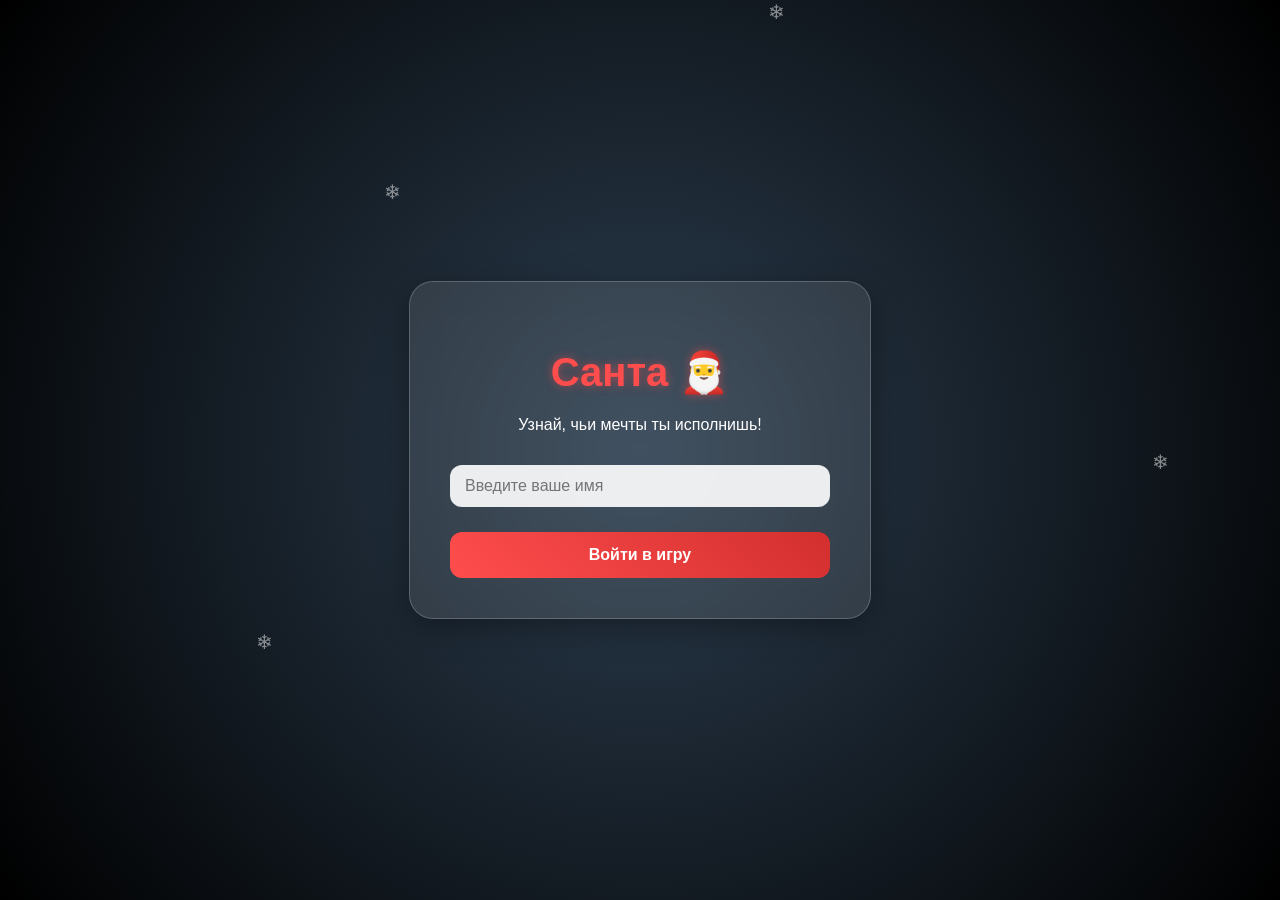
==== wwwroot/index.html @ ebaa2176 "1.0" ====
<!DOCTYPE html>
<html lang="ru">
<head>
    <meta charset="UTF-8">
    <meta name="viewport" content="width=device-width, initial-scale=1.0">
    <title>Тайный Санта</title>
    <link rel="stylesheet" href="style.css">
</head>
<body>

    <div class="card">
        <h1>Санта 🎅</h1>
        
        <div id="step1">
            <p>Узнай, чьи мечты ты исполнишь!</p>
            <input type="text" id="userName" placeholder="Введите ваше имя">
            <button onclick="register()">Войти в игру</button>
        </div>

        <div id="step2" class="hidden">
            <p>Привет, <b id="displayMe"></b>! ✨</p>
            <div class="result-box">
                Твой друг:<br>
                <div id="giftFor">?</div>
            </div>
            
            <input type="text" id="myWish" placeholder="Что подарить тебе?">
            <button onclick="sendWish()">Сохранить желание 🎁</button>
            
            <button class="secondary" onclick="checkFriendWish()">Узнать желание друга 👀</button>
            <p id="friendWishDisplay"></p>
        </div>
    </div>

    <script src="script.js"></script>
</body>
</html>
---- wwwroot/style.css ----
body {
    margin: 0;
    padding: 0;
    font-family: 'Segoe UI', Roboto, sans-serif;
    background: radial-gradient(circle, #2c3e50 0%, #000000 100%);
    height: 100vh;
    display: flex;
    justify-content: center;
    align-items: center;
    overflow: hidden;
    color: white;
}

/* Анимация снега */
body::before {
    content: "❄";
    position: absolute;
    top: -10%;
    left: 10%;
    font-size: 20px;
    color: white;
    opacity: 0.5;
    animation: snow 10s linear infinite;
    text-shadow: 20vw 30vh 0 white, 50vw 10vh 0 white, 80vw 60vh 0 white, 10vw 80vh 0 white;
}

@keyframes snow {
    0% { transform: translateY(0); }
    100% { transform: translateY(110vh); }
}

.card {
    background: rgba(255, 255, 255, 0.1);
    backdrop-filter: blur(15px);
    border: 1px solid rgba(255, 255, 255, 0.2);
    padding: 40px;
    border-radius: 24px;
    box-shadow: 0 8px 32px 0 rgba(0, 0, 0, 0.37);
    width: 380px;
    text-align: center;
    z-index: 10;
}

h1 { font-size: 2.5rem; margin-bottom: 20px; color: #ff4d4d; text-shadow: 0 0 10px rgba(255,77,77,0.5); }

input {
    width: 100%;
    padding: 12px 15px;
    margin: 15px 0;
    border: none;
    border-radius: 12px;
    background: rgba(255, 255, 255, 0.9);
    color: #333;
    font-size: 16px;
    box-sizing: border-box;
    outline: none;
}

button {
    width: 100%;
    padding: 14px;
    background: linear-gradient(45deg, #ff4d4d, #d32f2f);
    color: white;
    border: none;
    border-radius: 12px;
    cursor: pointer;
    font-size: 16px;
    font-weight: bold;
    transition: transform 0.2s, box-shadow 0.2s;
    margin-top: 10px;
}

button:hover {
    transform: translateY(-2px);
    box-shadow: 0 5px 15px rgba(211, 47, 47, 0.4);
}

button.secondary {
    background: linear-gradient(45deg, #4facfe, #00f2fe);
    margin-top: 20px;
}

.result-box {
    background: rgba(255, 255, 255, 0.15);
    padding: 20px;
    border-radius: 15px;
    margin: 20px 0;
    border-left: 5px solid #ff4d4d;
}

.hidden { display: none; }
#giftFor { color: #ffeb3b; font-size: 1.8rem; margin: 10px 0; }
#friendWishDisplay { color: #81c784; margin-top: 15px; font-weight: 500; }
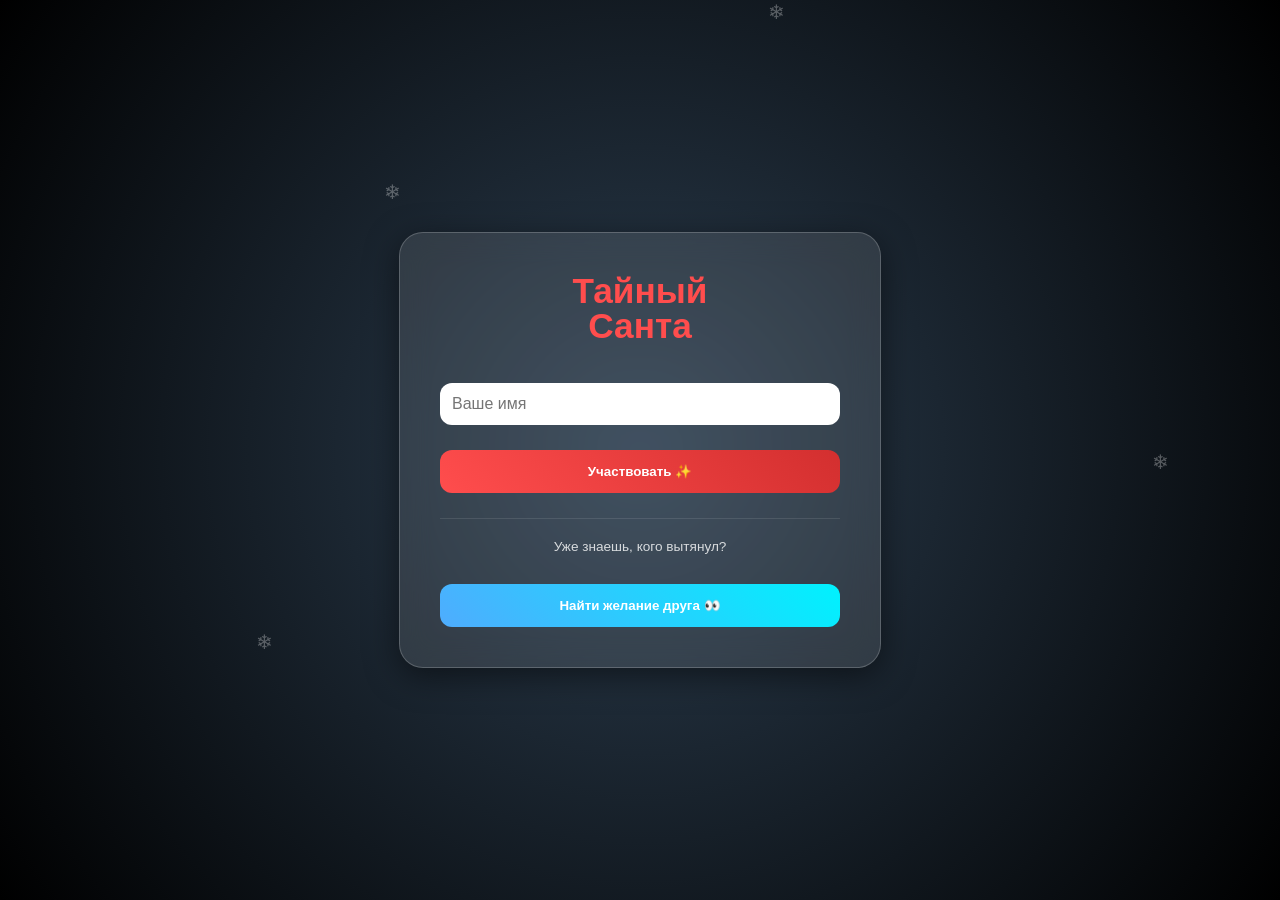
==== commit 95f01a23: "Добавил ссылку на wish.html.На котором можно посмотреть кто что заказал" ====
--- a/wwwroot/index.html
+++ b/wwwroot/index.html
@@ -3,35 +3,39 @@
 <head>
     <meta charset="UTF-8">
     <meta name="viewport" content="width=device-width, initial-scale=1.0">
-    <title>Тайный Санта</title>
+    <title>Тайный Санта 2026</title>
+ 
     <link rel="stylesheet" href="style.css">
 </head>
 <body>
+    <div class="card">
+        <div class="header-logo">
 
-    <div class="card">
-        <h1>Санта 🎅</h1>
-        
+            <div class="title-wrapper">
+                <h1>Тайный<br>Санта</h1>
+            </div>
+        </div>
+
         <div id="step1">
-            <p>Узнай, чьи мечты ты исполнишь!</p>
-            <input type="text" id="userName" placeholder="Введите ваше имя">
-            <button onclick="register()">Войти в игру</button>
+            <input type="text" id="userName" placeholder="Ваше имя">
+            <button onclick="register()">Участвовать ✨</button>
         </div>
 
         <div id="step2" class="hidden">
-            <p>Привет, <b id="displayMe"></b>! ✨</p>
+            <p>Привет, <b id="displayMe"></b>!</p>
             <div class="result-box">
-                Твой друг:<br>
-                <div id="giftFor">?</div>
+                Твой подопечный: <div id="giftFor" class="friend-name">?</div>
             </div>
-            
-            <input type="text" id="myWish" placeholder="Что подарить тебе?">
-            <button onclick="sendWish()">Сохранить желание 🎁</button>
-            
-            <button class="secondary" onclick="checkFriendWish()">Узнать желание друга 👀</button>
-            <p id="friendWishDisplay"></p>
+            <input type="text" id="myWish" placeholder="Твое желание...">
+            <button onclick="sendWish()">Сохранить 🎁</button>
+        </div>
+
+        <div class="footer-nav">
+            <hr>
+            <p>Уже знаешь, кого вытянул?</p>
+            <button class="secondary" onclick="window.location.href='wish.html'">Найти желание друга 👀</button>
         </div>
     </div>
-
     <script src="script.js"></script>
 </body>
 </html>
--- a/wwwroot/style.css
+++ b/wwwroot/style.css
@@ -1,25 +1,25 @@
 body {
     margin: 0;
-    padding: 0;
+    padding: 20px;
     font-family: 'Segoe UI', Roboto, sans-serif;
     background: radial-gradient(circle, #2c3e50 0%, #000000 100%);
-    height: 100vh;
+    background-attachment: fixed;
+    min-height: 100vh;
     display: flex;
     justify-content: center;
     align-items: center;
-    overflow: hidden;
+    overflow-y: auto; /* Листается! */
     color: white;
+    box-sizing: border-box;
 }
 
-/* Анимация снега */
+/* Снег */
 body::before {
     content: "❄";
-    position: absolute;
-    top: -10%;
-    left: 10%;
-    font-size: 20px;
-    color: white;
-    opacity: 0.5;
+    position: fixed;
+    top: -10%; left: 10%;
+    font-size: 20px; color: white; opacity: 0.3;
+    pointer-events: none;
     animation: snow 10s linear infinite;
     text-shadow: 20vw 30vh 0 white, 50vw 10vh 0 white, 80vw 60vh 0 white, 10vw 80vh 0 white;
 }
@@ -35,59 +35,52 @@
     border: 1px solid rgba(255, 255, 255, 0.2);
     padding: 40px;
     border-radius: 24px;
-    box-shadow: 0 8px 32px 0 rgba(0, 0, 0, 0.37);
-    width: 380px;
+    box-shadow: 0 8px 32px rgba(0, 0, 0, 0.5);
+    width: 100%;
+    max-width: 400px;
     text-align: center;
     z-index: 10;
 }
 
-h1 { font-size: 2.5rem; margin-bottom: 20px; color: #ff4d4d; text-shadow: 0 0 10px rgba(255,77,77,0.5); }
+/* Стили шапки */
+.header-logo { display: flex; justify-content: center; align-items: center; margin-bottom: 25px; }
+.santa-icon { width: 80px; margin-right: 15px; }
+.gift-icon { width: 70px; margin-left: 10px; }
+h1 { font-size: 2.2rem; margin: 0; color: #ff4d4d; line-height: 1; }
 
 input {
-    width: 100%;
-    padding: 12px 15px;
-    margin: 15px 0;
-    border: none;
-    border-radius: 12px;
-    background: rgba(255, 255, 255, 0.9);
-    color: #333;
-    font-size: 16px;
-    box-sizing: border-box;
-    outline: none;
+    width: 100%; padding: 12px; margin: 15px 0;
+    border: none; border-radius: 12px; background: white;
+    color: #333; font-size: 16px; box-sizing: border-box;
 }
 
 button {
-    width: 100%;
-    padding: 14px;
+    width: 100%; padding: 14px; margin-top: 10px;
     background: linear-gradient(45deg, #ff4d4d, #d32f2f);
-    color: white;
-    border: none;
-    border-radius: 12px;
-    cursor: pointer;
-    font-size: 16px;
-    font-weight: bold;
-    transition: transform 0.2s, box-shadow 0.2s;
-    margin-top: 10px;
+    color: white; border: none; border-radius: 12px;
+    cursor: pointer; font-weight: bold; transition: 0.3s;
+}
+/* Стили для навигации между страницами */
+.footer-nav {
+    margin-top: 25px;
 }
 
-button:hover {
-    transform: translateY(-2px);
-    box-shadow: 0 5px 15px rgba(211, 47, 47, 0.4);
+hr {
+    border: 0;
+    border-top: 1px solid rgba(255, 255, 255, 0.1);
+    margin: 20px 0;
 }
 
-button.secondary {
-    background: linear-gradient(45deg, #4facfe, #00f2fe);
-    margin-top: 20px;
+.footer-nav p {
+    font-size: 0.85rem;
+    opacity: 0.8;
+    margin-bottom: 10px;
 }
 
-.result-box {
-    background: rgba(255, 255, 255, 0.15);
-    padding: 20px;
-    border-radius: 15px;
-    margin: 20px 0;
-    border-left: 5px solid #ff4d4d;
-}
+button:hover { transform: translateY(-2px); }
+.secondary { background: linear-gradient(45deg, #4facfe, #00f2fe); margin-top: 20px; }
 
-.hidden { display: none; }
-#giftFor { color: #ffeb3b; font-size: 1.8rem; margin: 10px 0; }
-#friendWishDisplay { color: #81c784; margin-top: 15px; font-weight: 500; }+.result-box { background: rgba(255, 255, 255, 0.1); padding: 20px; border-radius: 15px; margin: 20px 0; }
+.friend-name { color: #ffeb3b; font-size: 1.8rem; margin-top: 10px; }
+.wish-text { color: #81c784; margin-top: 15px; font-style: italic; }
+.hidden { display: none; }
